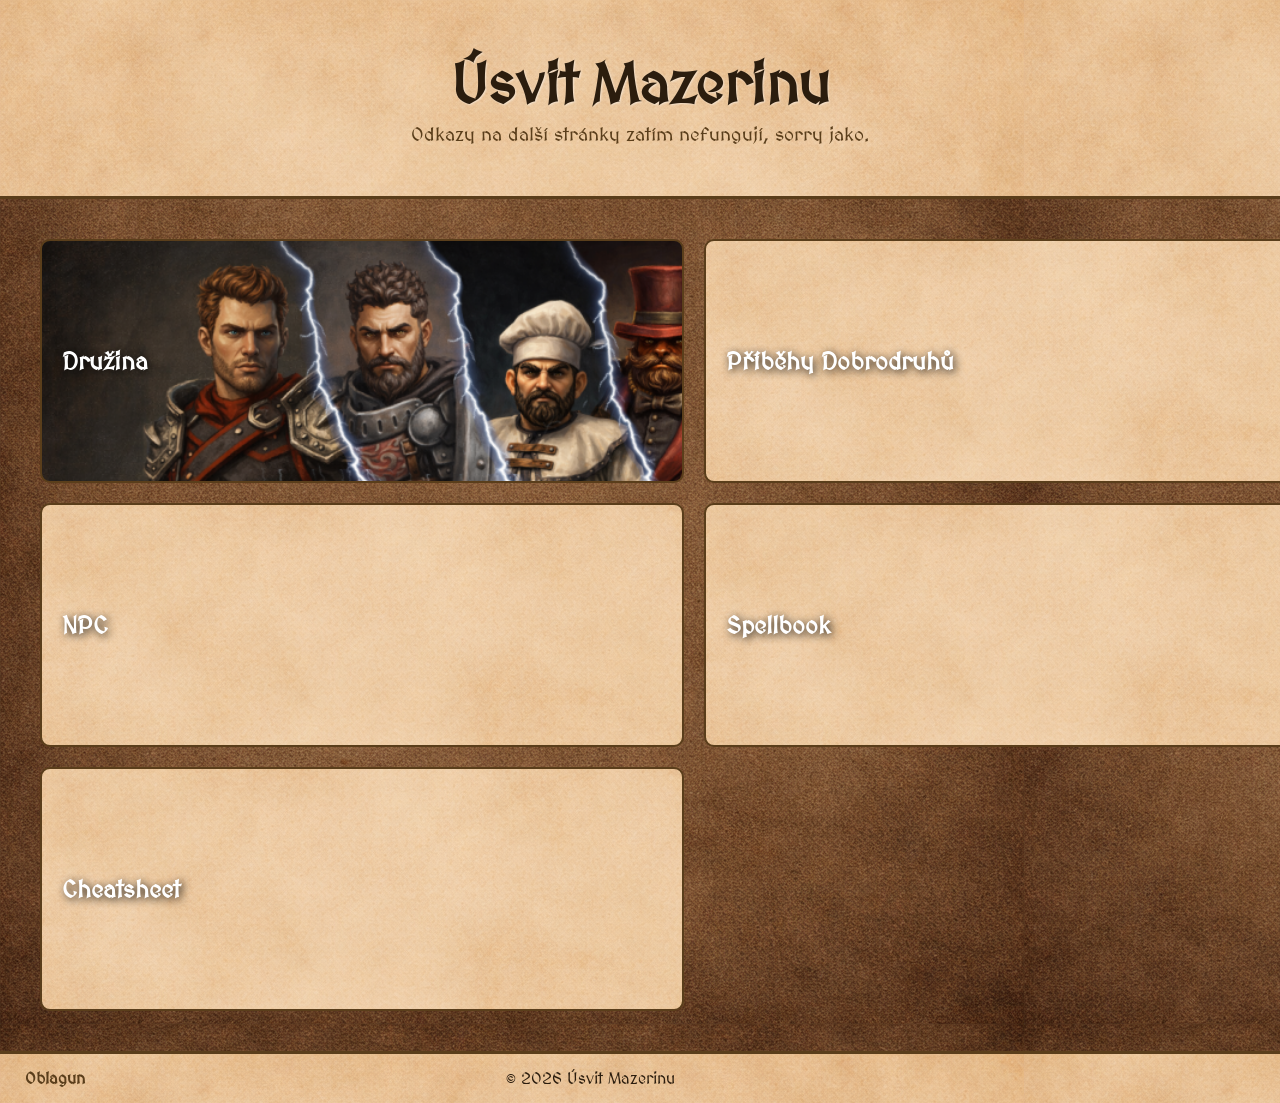
==== index.html @ 8d8f2ddb "Update main card link and heading in index.html" ====
<!DOCTYPE html>
<html lang="cs">
<head>
  <meta charset="UTF-8">
  <meta name="viewport" content="width=device-width, initial-scale=1.0">
  <title>Úsvit Mazerinu</title>

  <!-- CSS -->
  <link rel="stylesheet" href="style.css">

  <!-- Fantasy font -->
  <link href="https://fonts.googleapis.com/css2?family=MedievalSharp&display=swap" rel="stylesheet">
</head>

<body>

  <!-- 🔘 TOGGLE BUTTONY 
  <button id="menu-toggle">☰</button>
  <button id="images-toggle">🖼</button>

  <!-- 📚 LEVÉ MENU 
  <nav id="side-menu"></nav>

  <!-- 🖼 PRAVÝ SLIDER 
  <div id="character-slider">
    <!-- obrázky doplníš později 
  </div> -->
	
  <!-- HEADER -->
  <header>
    <h1>Úsvit Mazerinu</h1>
    	<p>Odkazy na další stránky zatím nefungují, sorry jako.</p>
  </header>

  <!-- 📜 HLAVNÍ OBSAH -->
  <main>

    <!-- GRID ROZCESTNÍK -->
    <section class="grid-container">

      <a href="#" class="card main-card" data-target="druzina" style="background-image: url('assets/druzina_card.png');">
        <h2>Družina</h2>
      </a>
        <div class="subcards" id="druzina">
          <a href="postavy/adolfo/adolfo.html" class="card subcard" style="background-image: url('postavy/adolfo/images/adolfo_subcard.png');">Adolfo Derion</a>
          <a href="postavy/alex/alex.html" class="card subcard" style="background-image: url('postavy/alex/images/alex_subcard.png');">Alexander Woods</a>
          <a href="postavy/gorik/gorik.html" class="card subcard" style="background-image: url('postavy/gorik/images/gorik_subcard.png');">Gorik Hammersy</a>
          <a href="postavy/richmond/richmond.html" class="card subcard" style="background-image: url('postavy/richmond/images/richmond_subcard.png');">Richmond Edmunze</a>
        </div>

      <a href="shrnuti.html" class="card main-card" data-target="mista" style="background-image: url('assets/basic_bcg.png'); background-repeat: repeat; background-size: auto;">
        <h2>Příběhy Dobrodruhů</h2>
      </a>
      <a href="#" class="card main-card" data-target="npc" style="background-image: url('assets/basic_bcg.png'); background-repeat: repeat; background-size: auto;">
        <h2>NPC</h2>
      </a>
        <div class="subcards" id="npc">
          <a href="NPC/giblin/giblin.html" class="card subcard" style="background-image: url('NPC/giblin/images/giblin_subcard.png');">Giblin Parfell</a>
          <a href="NPC/velka_berta/velka_berta.html" class="card subcard" style="background-image: url('NPC/velka_berta/images/berta_subcard.png');">Velká Berta</a>
         <!--<a href="#" class="card subcard" style="background-image: url('assets/basic_bcg.png'); background-repeat: repeat; background-size: auto;">Stefan Henrix</a>-->
        </div>

      <a href="#" class="card main-card" data-target="spellbook" style="background-image: url('assets/basic_bcg.png'); background-repeat: repeat; background-size: auto;">
        <h2>Spellbook</h2>
      </a>
        <div class="subcards" id="spellbook">
          <a href="https://dnd5e.wikidot.com/spells:bard" class="card subcard" style="background-image: url('assets/basic_bcg.png'); background-repeat: repeat; background-size: auto;" target="_blank" rel="noopener noreferrer">Bard</a>
          <a href="https://dnd5e.wikidot.com/spells:cleric" class="card subcard" style="background-image: url('assets/basic_bcg.png'); background-repeat: repeat; background-size: auto;" target="_blank" rel="noopener noreferrer">Cleric</a>
          <a href="https://dnd5e.wikidot.com/spells:druid" class="card subcard" style="background-image: url('assets/basic_bcg.png'); background-repeat: repeat; background-size: auto;" target="_blank" rel="noopener noreferrer">Druid</a>
          <a href="https://dnd5e.wikidot.com/spells:paladin" class="card subcard" style="background-image: url('assets/basic_bcg.png'); background-repeat: repeat; background-size: auto;" target="_blank" rel="noopener noreferrer">Paladin</a>
          <a href="https://dnd5e.wikidot.com/spells:ranger" class="card subcard" style="background-image: url('assets/basic_bcg.png'); background-repeat: repeat; background-size: auto;" target="_blank" rel="noopener noreferrer">Ranger</a>
          <a href="https://dnd5e.wikidot.com/spells:sorcerer" class="card subcard" style="background-image: url('assets/basic_bcg.png'); background-repeat: repeat; background-size: auto;" target="_blank" rel="noopener noreferrer">Sorcerer</a>
          <a href="https://dnd5e.wikidot.com/spells:warlock" class="card subcard" style="background-image: url('assets/basic_bcg.png'); background-repeat: repeat; background-size: auto;" target="_blank" rel="noopener noreferrer">Warlock</a>
          <a href="https://dnd5e.wikidot.com/spells:wizard" class="card subcard" style="background-image: url('assets/basic_bcg.png'); background-repeat: repeat; background-size: auto;" target="_blank" rel="noopener noreferrer">Wizard</a>
        </div>
      
      <a href="#" class="card main-card" style="background-image: url('assets/basic_bcg.png'); background-repeat: repeat; background-size: auto;">
        <h2>Cheatsheet</h2>
      </a>

    </section>

  </main>
  
  <!-- FOOTER -->
    <footer>
  <div class="footer-container">
    <a href="https://mindor-tv.github.io/oblagun/index.html" class="footer-link">Oblagun</a>
    <p>© 2026 Úsvit Mazerinu</p>
  </div>
</footer>
  
  <!-- LIGHTBOX (pro tvůj JS) -->
  <div id="lightbox">
  	<span class="close">&times;</span>
  	<img class="lightbox-img">
  	<div class="lightbox-caption"></div>
  </div>

  <!-- JS -->
  <script src="script.js"></script>

</body>
</html>
---- style.css ----
html, body {
  height: 100%;
}

body {
  margin: 0;
  font-family: 'MedievalSharp', cursive;
  background-image: url('assets/side_bcg.png');
  background-repeat: repeat;
  background-size: auto;
  color: #2b1d0e;
  display: flex;
  flex-direction: column;
}

main {
  flex: 1;
}

.content {
  max-width: 900px;
  margin: 40px auto;
  padding: 30px;

  background-image: url("assets/basic_bcg.png");
  background-repeat: repeat;
  background-size: auto;
  border: 2px solid #5a3e1b;
  border-radius: 12px;

  box-shadow: 0 0 20px rgba(0,0,0,0.3);
}

.content p {
  line-height: 1.6;
  margin-bottom: 16px;
}

/* --- AKTUALIZOVANÝ HEADER S OBRÁZKEM --- */
header {
  text-align: center;
  padding: 50px 20px;
  
  /* Nastavení opakování obrázku */
  background-image: url('assets/basic_bcg.png');
  background-repeat: repeat;       /* Obrázek se bude opakovat v obou směrech */
  background-size: auto;           /* Obrázek si zachová svou původní velikost */
  
  border-bottom: 3px solid #5a3e1b;
}

header h1 {
  margin: 0;
  font-size: 3.5rem; /* Mírně zvětšeno pro lepší efekt */
  color: #2b1d0e;
  text-shadow: 1px 1px 2px rgba(255, 255, 255, 0.5); /* Jemný stín pro čitelnost na textuře */
}

header p {
  margin: 5px 0 0;
  font-size: 1.2rem;
  color: #5a3e1b;
}

/* GRID */
.grid-container {
  display: grid;
  grid-template-columns: repeat(2, 1fr); /* max 2 karty vedle sebe */
  gap: 20px;
  padding: 40px;

}

/* KARTY */
.card {
  text-decoration: none;
  color: inherit;
  background: #f2e2b8;
  padding: 20px;
  border: 2px solid #5a3e1b;
  border-radius: 10px;
  transition: 0.2s;
}

.main-card {
  background-size: cover;       /* Obrázek vyplní celou kartu bez deformace */
  background-position: center;  /* Střed obrázku bude vždy vidět */
  background-repeat: no-repeat;
  min-height: 200px;
  min-width: 600px;
  /* Text musí být čitelný i přes obrázek */
  display: flex;
  flex-direction: column;
  justify-content: center;
  align-items: left;
  color: #ffffff;
  text-shadow: 2px 2px 8px rgba(0,0,0,0.9);
}

.subcards {
  position: absolute;
  display: none; /* JS přepíná na flex */
  flex-direction: column;
  gap: 1px;
  z-index: 999;
  width: 100%;
  max-width: 400px;

 }

.subcard {
  /* Musíme zrušit nebo upravit výšku tak, aby odpovídala obrázku */
  height: 50px; 
  width: 400px;
  min-height: 50px; 
  min-width: 400px;

  /* KLÍČOVÁ ZMĚNA: Vypneme padding, aby nezvětšoval kartu */
  padding: 0; 
  
  color: #ffffff;
  text-shadow: 2px 2px 4px rgba(0,0,0,0.8);
  font-weight: bold;

  /* Nastavení pozadí */
  background-size: 100% 100%; /* Vynutí, aby obrázek seděl přesně na pixely */
  background-position: center;
  background-repeat: no-repeat;
  
  /* Aby text uvnitř nebyl nalepený na kraji bez paddingu */
  display: flex;
  align-items: center;
  justify-content: center; /* Vycentruje text na střed obrázku */
  
  /* Ostatní zůstává */
  border: 2px solid #5a3e1b;
  border-radius: 10px;
  box-sizing: border-box; /* Zajistí, že border se počítá DO těch 400x50px */
}

/* Úprava hover efektu, aby obrázek nezmizel */
.subcard:hover {
  box-shadow: inset 0 0 100px rgba(0,0,0,0.5); 
}

.card:not(.subcard):hover {
  box-shadow: inset 0 0 100px rgba(0,0,0,0.5);
}

/* Vynucení viditelného scrollbaru pro prohlížeče Chrome/Edge/Safari */
.subcards::-webkit-scrollbar {
  width: 8px;
}
.subcards::-webkit-scrollbar-thumb {
  background: #5a3e1b; 
  border-radius: 10px;
}
.subcards::-webkit-scrollbar-track {
  background: #f2e2b8;
}

/* aby byly nad vším */
body {
  position: relative;
}

/* poslední karta uprostřed, pokud je na řádku sama */
.grid-container .card:last-child:nth-child(odd) {
  grid-column: 1 / -1;    /* samostatný řádek */
  justify-self: center;    /* vystředění */
  width: auto;             /* zachování šířky jako ostatní */
  max-width: 100%;         /* nepřesahuje dostupnou šířku gridu */
}

/* --- AKTUALIZOVANÝ FOOTER --- */
footer {
  /* Nastavení opakování obrázku */
  background-image: url('assets/basic_bcg.png');
  background-repeat: repeat;       /* Obrázek se bude opakovat */
  background-size: auto;           /* Obrázek si zachová původní rozměry */
  
  border-top: 3px solid #5a3e1b;
  padding: 15px 25px;
  margin-top: auto;
  position: relative;
  z-index: 1;
}

.footer-container {
  display: flex;
  align-items: center;
  justify-content: center; /* Centruje hlavní obsah (P) */
  width: 100%;
}

.footer-link {
  position: absolute; /* Přitlačí odkaz do rohu nezávisle na centru textu */
  left: 25px;
  text-decoration: none;
  color: #5a3e1b;
  font-weight: bold;
}

.footer-link:hover {
  text-decoration: underline;
}

.footer-link:visited {
  text-decoration: none;
  color: #5a3e1b;
}

footer p {
  margin: 0;
  flex-grow: 1;
  text-align: center;
  justifi-self: center;
  padding-right: 100px; /* Kompenzace pro optické vycentrování vzhledem k odkazu */
}

/* MENU */
#menu-toggle,
#images-toggle {
  position: fixed;
  z-index: 2100;

  background: #1a1a1a;
  color: white;
  border: 2px solid #5a3e1b;

  padding: 8px 12px;
  border-radius: 6px;
  cursor: pointer;

  top: 10px;
  height: 40px;
  
  transition: 0.2s;
}

#menu-toggle:hover,
#images-toggle:hover {
  background: #5a3e1b;
}

#menu-toggle {
  left: 10px;
  z-index: 3000;
}

#images-toggle {
  right: 10px;
  z-index: 3000;
}

/* SIDE MENU */
#side-menu {
  position: fixed;
  left: 0;
  top: 0;
  width: 260px;
  height: 100%;

  background: #1a1a1a;
  color: white;

  transform: translateX(-100%);
  transition: transform 0.3s ease;

  box-sizing: border-box;

  display: flex;
  flex-direction: column;

  padding: 60px 15px 15px;
  overflow-y: auto;

  z-index: 2500; /* 🔥 KLÍČOVÉ */
}

#side-menu.visible {
  transform: translateX(0);
}

.menu-section {
  margin-bottom: 10px;
}

.menu-category {
  font-weight: bold;
  padding: 8px;
  cursor: pointer;
  border-radius: 6px;
  transition: 0.2s;
}

.menu-category:hover {
  background: rgba(255,255,255,0.1);
}

.menu-category.direct-link {
  display: block;
  text-decoration: none;
  color: white;
}

.submenu {
  display: none;
  flex-direction: column;
  margin-left: 10px;
}

.submenu.visible {
  display: flex;
}

.submenu a {
  color: #ccc;
  text-decoration: none;
  padding: 6px;
  border-radius: 4px;
  transition: 0.2s;
}

.submenu a:hover {
  background: rgba(255,255,255,0.1);
  color: white;
}

/* SLIDER */
#character-slider {
  position: fixed;
  right: 0;
  top: 0;
  width: 260px;
  height: 100%;

  background: #1a1a1a;
  color: white;

  transform: translateX(100%); /* 🔥 schovaný doprava */
  transition: transform 0.3s ease;

  box-sizing: border-box;

  display: flex;
  flex-direction: column;

  padding: 60px 15px 15px; /* 🔥 místo pro tlačítko */
  overflow-y: auto;

  z-index: 2500;
}

#character-slider.visible {
  transform: translateX(0);
}

#character-slider img {
  width: 100%;
  border-radius: 8px;
  margin-bottom: 10px;
  cursor: pointer;
  transition: 0.2s;
}

#character-slider img:hover {
  box-shadow: inset 0 0 100px rgba(0,0,0,0.5);
}

/* LIGHTBOX */
#lightbox {
  display: none;
  position: fixed;
  top: 0;
  left: 0;
  width: 100%;
  height: 100%;

  background-color: rgba(0,0,0,0.9);

  justify-content: center;
  align-items: center;
  flex-direction: column;

  z-index: 4000;
}

/* obrázek */
.lightbox-img {
  max-width: 80%;
  max-height: 80%;
  border-radius: 10px;
}

/* caption přes obrázek */
.lightbox-caption {
  position: absolute;
  bottom: 60px;

  color: white;
  background: rgba(0,0,0,0.75);

  padding: 10px 20px;
  border-radius: 10px;

  font-size: 1.1rem;
  text-align: center;

  max-width: 70%;

  backdrop-filter: blur(5px);
  animation: fadeIn 0.3s ease;
}

@keyframes fadeIn {
  from { opacity: 0; transform: translateY(10px); }
  to { opacity: 1; transform: translateY(0); }
}

/* zavírací tlačítko */
.close {
  position: absolute;
  top: 20px;
  right: 30px;
  font-size: 40px;
  color: white;
  cursor: pointer;
}

/* RESPONZIVITA */
@media (max-width: 600px) {
  .grid-container {
    grid-template-columns: 1fr; /* 1 sloupec na mobilu */
  }

  .grid-container .card:last-child:nth-child(odd) {
    grid-column: 1; /* na mobilu zůstane 1 sloupec, poslední karta uprostřed */
    justify-self: center;
  }
}
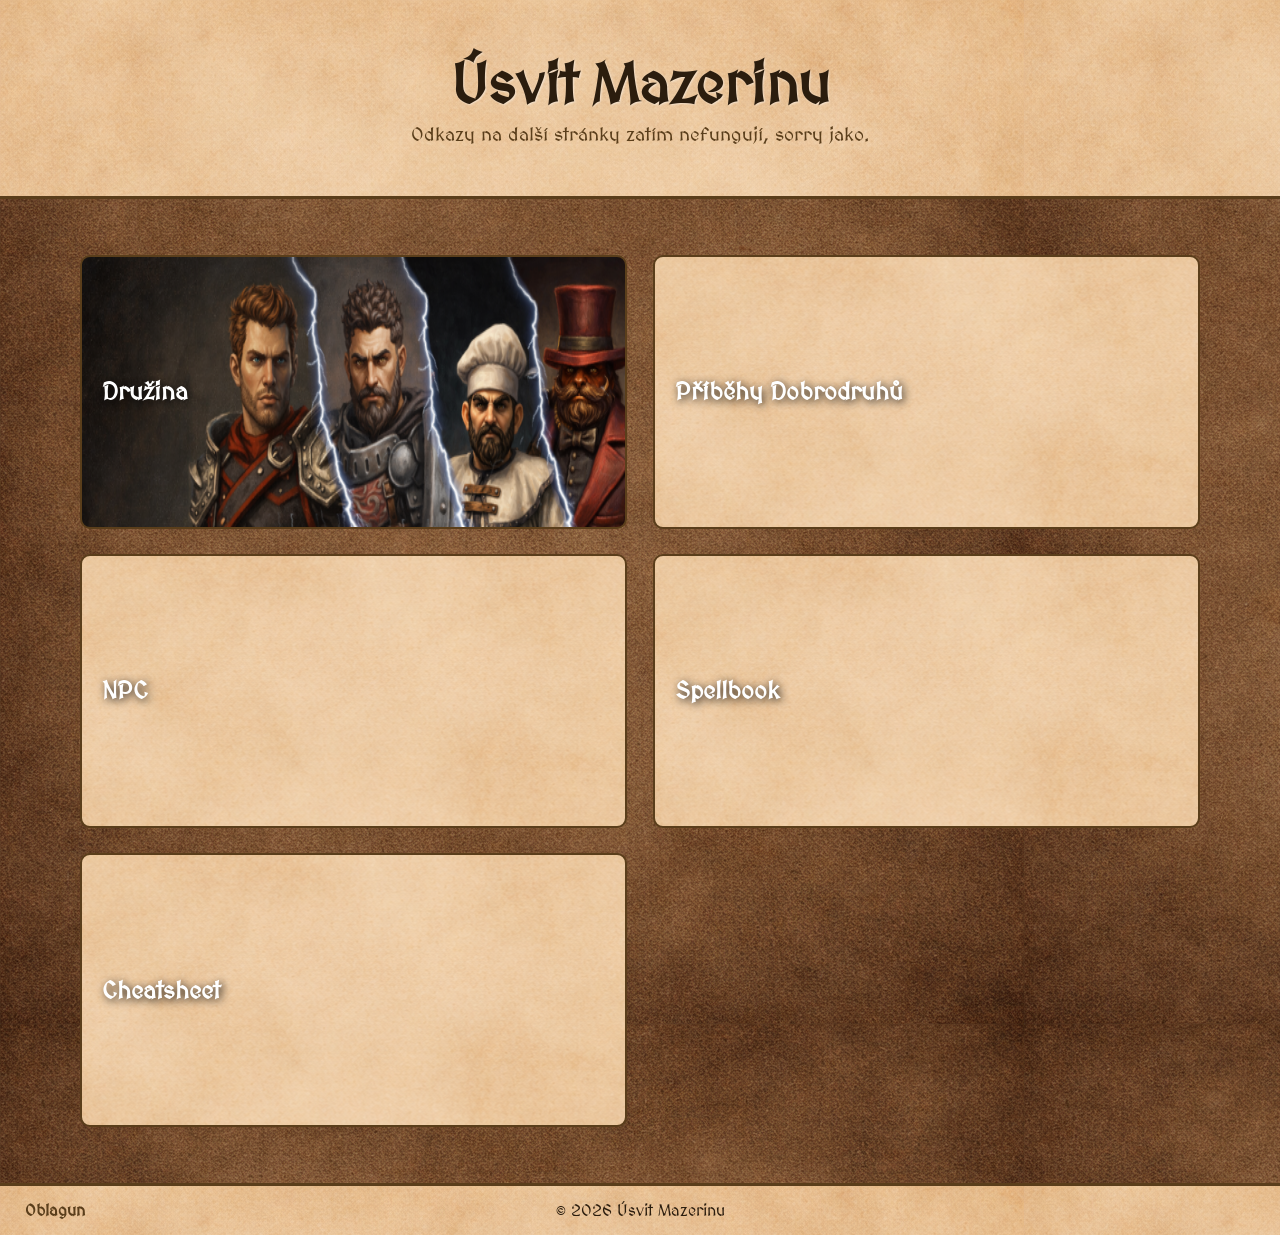
==== commit 0febb723: "Add files via upload" ====
--- a/index.html
+++ b/index.html
@@ -7,6 +7,15 @@
 
   <!-- CSS -->
   <link rel="stylesheet" href="style.css">
+  <link rel="preload" as="image" href="assets/side_bcg.png">
+  <link rel="preload" as="image" href="assets/basic_bcg.png">
+  <link rel="preload" as="image" href="assets/druzina_card.png">
+  <link rel="preload" as="image" href="postavy/alex/images/alex_subcard.png">
+  <link rel="preload" as="image" href="postavy/adolfo/images/adolfo_subcard.png">
+  <link rel="preload" as="image" href="postavy/gorik/images/gorik_subcard.png">
+  <link rel="preload" as="image" href="postavy/richmond/images/richmond_subcard.png">
+  <link rel="preload" as="image" href="NPC/giblin/images/giblin_subcard.png">
+  <link rel="preload" as="image" href="NPC/velka_berta/images/berta_subcard.png">
 
   <!-- Fantasy font -->
   <link href="https://fonts.googleapis.com/css2?family=MedievalSharp&display=swap" rel="stylesheet">
@@ -42,15 +51,16 @@
         <h2>Družina</h2>
       </a>
         <div class="subcards" id="druzina">
-          <a href="postavy/adolfo/adolfo.html" class="card subcard" style="background-image: url('postavy/adolfo/images/adolfo_subcard.png');">Adolfo Derion</a>
           <a href="postavy/alex/alex.html" class="card subcard" style="background-image: url('postavy/alex/images/alex_subcard.png');">Alexander Woods</a>
+		  <a href="postavy/adolfo/adolfo.html" class="card subcard" style="background-image: url('postavy/adolfo/images/adolfo_subcard.png');">Bennito Derion</a>
           <a href="postavy/gorik/gorik.html" class="card subcard" style="background-image: url('postavy/gorik/images/gorik_subcard.png');">Gorik Hammersy</a>
           <a href="postavy/richmond/richmond.html" class="card subcard" style="background-image: url('postavy/richmond/images/richmond_subcard.png');">Richmond Edmunze</a>
         </div>
 
-      <a href="shrnuti.html" class="card main-card" data-target="mista" style="background-image: url('assets/basic_bcg.png'); background-repeat: repeat; background-size: auto;">
+	  <a href="shrnuti.html" class="card main-card" data-target="mista" style="background-image: url('assets/basic_bcg.png'); background-repeat: repeat; background-size: auto;">
         <h2>Příběhy Dobrodruhů</h2>
       </a>
+	
       <a href="#" class="card main-card" data-target="npc" style="background-image: url('assets/basic_bcg.png'); background-repeat: repeat; background-size: auto;">
         <h2>NPC</h2>
       </a>
@@ -60,21 +70,11 @@
          <!--<a href="#" class="card subcard" style="background-image: url('assets/basic_bcg.png'); background-repeat: repeat; background-size: auto;">Stefan Henrix</a>-->
         </div>
 
-      <a href="#" class="card main-card" data-target="spellbook" style="background-image: url('assets/basic_bcg.png'); background-repeat: repeat; background-size: auto;">
+      <a href="#" class="card main-card" data-popup="spellbook" style="background-image: url('assets/basic_bcg.png'); background-repeat: repeat; background-size: auto;">
         <h2>Spellbook</h2>
       </a>
-        <div class="subcards" id="spellbook">
-          <a href="https://dnd5e.wikidot.com/spells:bard" class="card subcard" style="background-image: url('assets/basic_bcg.png'); background-repeat: repeat; background-size: auto;" target="_blank" rel="noopener noreferrer">Bard</a>
-          <a href="https://dnd5e.wikidot.com/spells:cleric" class="card subcard" style="background-image: url('assets/basic_bcg.png'); background-repeat: repeat; background-size: auto;" target="_blank" rel="noopener noreferrer">Cleric</a>
-          <a href="https://dnd5e.wikidot.com/spells:druid" class="card subcard" style="background-image: url('assets/basic_bcg.png'); background-repeat: repeat; background-size: auto;" target="_blank" rel="noopener noreferrer">Druid</a>
-          <a href="https://dnd5e.wikidot.com/spells:paladin" class="card subcard" style="background-image: url('assets/basic_bcg.png'); background-repeat: repeat; background-size: auto;" target="_blank" rel="noopener noreferrer">Paladin</a>
-          <a href="https://dnd5e.wikidot.com/spells:ranger" class="card subcard" style="background-image: url('assets/basic_bcg.png'); background-repeat: repeat; background-size: auto;" target="_blank" rel="noopener noreferrer">Ranger</a>
-          <a href="https://dnd5e.wikidot.com/spells:sorcerer" class="card subcard" style="background-image: url('assets/basic_bcg.png'); background-repeat: repeat; background-size: auto;" target="_blank" rel="noopener noreferrer">Sorcerer</a>
-          <a href="https://dnd5e.wikidot.com/spells:warlock" class="card subcard" style="background-image: url('assets/basic_bcg.png'); background-repeat: repeat; background-size: auto;" target="_blank" rel="noopener noreferrer">Warlock</a>
-          <a href="https://dnd5e.wikidot.com/spells:wizard" class="card subcard" style="background-image: url('assets/basic_bcg.png'); background-repeat: repeat; background-size: auto;" target="_blank" rel="noopener noreferrer">Wizard</a>
-        </div>
       
-      <a href="#" class="card main-card" style="background-image: url('assets/basic_bcg.png'); background-repeat: repeat; background-size: auto;">
+      <a href="cheatsheet.html" class="card main-card" style="background-image: url('assets/basic_bcg.png'); background-repeat: repeat; background-size: auto;">
         <h2>Cheatsheet</h2>
       </a>
 
@@ -97,6 +97,22 @@
   	<div class="lightbox-caption"></div>
   </div>
 
+  <div id="spellbook-popup" class="spellbook-popup">
+    <div class="spellbook-panel">
+      <button class="spellbook-close" type="button" aria-label="Zavřít">&times;</button>
+      <div class="spellbook-grid">
+        <a href="https://dnd5e.wikidot.com/spells:bard" class="card spellbook-card" style="background-image: url('assets/basic_bcg.png'); background-repeat: repeat; background-size: auto;" target="_blank" rel="noopener noreferrer">Bard</a>
+        <a href="https://dnd5e.wikidot.com/spells:cleric" class="card spellbook-card" style="background-image: url('assets/basic_bcg.png'); background-repeat: repeat; background-size: auto;" target="_blank" rel="noopener noreferrer">Cleric</a>
+        <a href="https://dnd5e.wikidot.com/spells:druid" class="card spellbook-card" style="background-image: url('assets/basic_bcg.png'); background-repeat: repeat; background-size: auto;" target="_blank" rel="noopener noreferrer">Druid</a>
+        <a href="https://dnd5e.wikidot.com/spells:paladin" class="card spellbook-card" style="background-image: url('assets/basic_bcg.png'); background-repeat: repeat; background-size: auto;" target="_blank" rel="noopener noreferrer">Paladin</a>
+        <a href="https://dnd5e.wikidot.com/spells:ranger" class="card spellbook-card" style="background-image: url('assets/basic_bcg.png'); background-repeat: repeat; background-size: auto;" target="_blank" rel="noopener noreferrer">Ranger</a>
+        <a href="https://dnd5e.wikidot.com/spells:sorcerer" class="card spellbook-card" style="background-image: url('assets/basic_bcg.png'); background-repeat: repeat; background-size: auto;" target="_blank" rel="noopener noreferrer">Sorcerer</a>
+        <a href="https://dnd5e.wikidot.com/spells:warlock" class="card spellbook-card" style="background-image: url('assets/basic_bcg.png'); background-repeat: repeat; background-size: auto;" target="_blank" rel="noopener noreferrer">Warlock</a>
+        <a href="https://dnd5e.wikidot.com/spells:wizard" class="card spellbook-card" style="background-image: url('assets/basic_bcg.png'); background-repeat: repeat; background-size: auto;" target="_blank" rel="noopener noreferrer">Wizard</a>
+      </div>
+    </div>
+  </div>
+
   <!-- JS -->
   <script src="script.js"></script>
 
--- a/style.css
+++ b/style.css
@@ -1,5 +1,11 @@
 html, body {
   height: 100%;
+}
+
+*,
+*::before,
+*::after {
+  box-sizing: border-box;
 }
 
 body {
@@ -15,10 +21,11 @@
 
 main {
   flex: 1;
+  width: 100%;
 }
 
 .content {
-  max-width: 900px;
+  width: min(900px, calc(100% - 32px));
   margin: 40px auto;
   padding: 30px;
 
@@ -39,7 +46,7 @@
 /* --- AKTUALIZOVANÝ HEADER S OBRÁZKEM --- */
 header {
   text-align: center;
-  padding: 50px 20px;
+  padding: clamp(32px, 7vw, 50px) 20px;
   
   /* Nastavení opakování obrázku */
   background-image: url('assets/basic_bcg.png');
@@ -51,23 +58,26 @@
 
 header h1 {
   margin: 0;
-  font-size: 3.5rem; /* Mírně zvětšeno pro lepší efekt */
+  font-size: clamp(2.2rem, 8vw, 3.5rem);
   color: #2b1d0e;
-  text-shadow: 1px 1px 2px rgba(255, 255, 255, 0.5); /* Jemný stín pro čitelnost na textuře */
+  text-shadow: 1px 1px 2px rgba(255, 255, 255, 0.5);
+  overflow-wrap: anywhere;
 }
 
 header p {
   margin: 5px 0 0;
-  font-size: 1.2rem;
+  font-size: clamp(1rem, 4vw, 1.2rem);
   color: #5a3e1b;
 }
 
 /* GRID */
 .grid-container {
   display: grid;
-  grid-template-columns: repeat(2, 1fr); /* max 2 karty vedle sebe */
-  gap: 20px;
-  padding: 40px;
+  grid-template-columns: repeat(2, minmax(0, 1fr));
+  gap: clamp(18px, 2vw, 30px);
+  width: min(1120px, calc(100% - 48px));
+  margin: 0 auto;
+  padding: clamp(28px, 5vw, 56px) 0;
 
 }
 
@@ -80,21 +90,29 @@
   border: 2px solid #5a3e1b;
   border-radius: 10px;
   transition: 0.2s;
+  max-width: 100%;
 }
 
 .main-card {
-  background-size: cover;       /* Obrázek vyplní celou kartu bez deformace */
+  background-size: 100% 100%;   /* Obrázek vyplní celou kartu bez oříznutí */
   background-position: center;  /* Střed obrázku bude vždy vidět */
   background-repeat: no-repeat;
-  min-height: 200px;
-  min-width: 600px;
+  aspect-ratio: 16 / 8;
+  min-height: 0;
+  width: 100%;
   /* Text musí být čitelný i přes obrázek */
   display: flex;
   flex-direction: column;
   justify-content: center;
-  align-items: left;
+  align-items: flex-start;
   color: #ffffff;
   text-shadow: 2px 2px 8px rgba(0,0,0,0.9);
+}
+
+.main-card h2 {
+  margin: 0;
+  max-width: 100%;
+  overflow-wrap: anywhere;
 }
 
 .subcards {
@@ -103,17 +121,17 @@
   flex-direction: column;
   gap: 1px;
   z-index: 999;
-  width: 100%;
-  max-width: 400px;
+  width: min(400px, calc(100vw - 32px));
+  max-width: calc(100vw - 32px);
 
  }
 
 .subcard {
   /* Musíme zrušit nebo upravit výšku tak, aby odpovídala obrázku */
   height: 50px; 
-  width: 400px;
+  width: 100%;
   min-height: 50px; 
-  min-width: 400px;
+  min-width: 0;
 
   /* KLÍČOVÁ ZMĚNA: Vypneme padding, aby nezvětšoval kartu */
   padding: 0; 
@@ -166,9 +184,9 @@
 
 /* poslední karta uprostřed, pokud je na řádku sama */
 .grid-container .card:last-child:nth-child(odd) {
-  grid-column: 1 / -1;    /* samostatný řádek */
-  justify-self: center;    /* vystředění */
-  width: auto;             /* zachování šířky jako ostatní */
+  grid-column: auto;
+  justify-self: stretch;
+  width: 100%;
   max-width: 100%;         /* nepřesahuje dostupnou šířku gridu */
 }
 
@@ -180,7 +198,7 @@
   background-size: auto;           /* Obrázek si zachová původní rozměry */
   
   border-top: 3px solid #5a3e1b;
-  padding: 15px 25px;
+  padding: 15px clamp(16px, 4vw, 25px);
   margin-top: auto;
   position: relative;
   z-index: 1;
@@ -190,7 +208,8 @@
   display: flex;
   align-items: center;
   justify-content: center; /* Centruje hlavní obsah (P) */
-  width: 100%;
+  width: 100%;
+  gap: 12px;
 }
 
 .footer-link {
@@ -215,7 +234,7 @@
   flex-grow: 1;
   text-align: center;
   justifi-self: center;
-  padding-right: 100px; /* Kompenzace pro optické vycentrování vzhledem k odkazu */
+  padding-right: 0;
 }
 
 /* MENU */
@@ -388,7 +407,7 @@
 
 /* obrázek */
 .lightbox-img {
-  max-width: 80%;
+  max-width: min(90vw, 80%);
   max-height: 80%;
   border-radius: 10px;
 }
@@ -407,7 +426,7 @@
   font-size: 1.1rem;
   text-align: center;
 
-  max-width: 70%;
+  max-width: min(90vw, 70%);
 
   backdrop-filter: blur(5px);
   animation: fadeIn 0.3s ease;
@@ -428,14 +447,206 @@
   cursor: pointer;
 }
 
+/* SPELLBOOK POPUP */
+.spellbook-popup {
+  display: none;
+  position: fixed;
+  inset: 0;
+  z-index: 3900;
+  align-items: center;
+  justify-content: center;
+  padding: 24px;
+  background: rgba(0,0,0,0.86);
+}
+
+.spellbook-popup.visible {
+  display: flex;
+}
+
+.spellbook-panel {
+  position: relative;
+  width: min(760px, 100%);
+  max-height: min(720px, calc(100vh - 48px));
+  overflow-y: auto;
+  padding: 52px 24px 24px;
+  background-image: url('assets/basic_bcg.png');
+  background-repeat: repeat;
+  background-size: auto;
+  border: 2px solid #5a3e1b;
+  border-radius: 12px;
+  box-shadow: 0 0 30px rgba(0,0,0,0.5);
+}
+
+.spellbook-close {
+  position: absolute;
+  top: 8px;
+  right: 14px;
+  border: 0;
+  background: transparent;
+  color: #2b1d0e;
+  font: inherit;
+  font-size: 2rem;
+  line-height: 1;
+  cursor: pointer;
+}
+
+.spellbook-grid {
+  display: grid;
+  grid-template-columns: repeat(auto-fit, minmax(min(100%, 180px), 1fr));
+  gap: 14px;
+}
+
+.spellbook-card {
+  min-height: 96px;
+  display: flex;
+  align-items: center;
+  justify-content: center;
+  color: #2b1d0e;
+  font-size: 1.4rem;
+  font-weight: bold;
+  text-align: center;
+}
+
+/* CHEATSHEET */
+.cheatsheet-content {
+  width: min(1180px, calc(100% - 32px));
+}
+
+.cheatsheet-grid,
+.turn-grid {
+  display: grid;
+  grid-template-columns: repeat(2, minmax(0, 1fr));
+  gap: 18px;
+}
+
+.rule-card,
+.turn-card {
+  background: rgba(242, 226, 184, 0.72);
+  border: 2px solid #5a3e1b;
+  border-radius: 8px;
+  padding: 18px;
+  box-shadow: 0 3px 8px rgba(0,0,0,0.18);
+}
+
+.rule-card h2,
+.turn-card h3,
+.combat-flow h2 {
+  margin: 0 0 12px;
+  color: #2b1d0e;
+}
+
+.rule-card ul {
+  margin: 0;
+  padding-left: 20px;
+}
+
+.rule-card li {
+  margin-bottom: 8px;
+  line-height: 1.45;
+}
+
+.formula {
+  margin: 0 0 14px;
+  padding: 10px 12px;
+  background: rgba(90, 62, 27, 0.16);
+  border: 1px solid rgba(90, 62, 27, 0.45);
+  border-radius: 6px;
+  font-weight: bold;
+}
+
+.combat-flow {
+  margin-top: 28px;
+  padding-top: 24px;
+  border-top: 2px solid rgba(90, 62, 27, 0.45);
+}
+
+.combat-flow > p,
+.turn-card p {
+  line-height: 1.55;
+}
+
 /* RESPONZIVITA */
+@media (max-width: 800px) {
+  .grid-container {
+    grid-template-columns: 1fr;
+    width: min(560px, calc(100% - 36px));
+  }
+}
+
 @media (max-width: 600px) {
+  .content {
+    width: calc(100% - 24px);
+    margin: 20px auto;
+    padding: 18px;
+    border-radius: 8px;
+  }
+
   .grid-container {
-    grid-template-columns: 1fr; /* 1 sloupec na mobilu */
+    grid-template-columns: 1fr;
+    width: calc(100% - 24px);
+    gap: 14px;
+    padding: 20px 0;
   }
 
   .grid-container .card:last-child:nth-child(odd) {
-    grid-column: 1; /* na mobilu zůstane 1 sloupec, poslední karta uprostřed */
-    justify-self: center;
-  }
-}
+    grid-column: 1;
+    justify-self: stretch;
+  }
+
+  .main-card {
+    aspect-ratio: 16 / 8;
+    padding: 16px;
+  }
+
+  .subcards {
+    position: static;
+    width: 100%;
+    max-width: 100%;
+    grid-column: 1;
+  }
+
+  .footer-container {
+    flex-direction: column;
+  }
+
+  .footer-link {
+    position: static;
+  }
+
+  .lightbox-img {
+    max-width: 92vw;
+  }
+
+  .lightbox-caption {
+    bottom: 24px;
+    max-width: 92vw;
+    font-size: 1rem;
+  }
+
+  .spellbook-popup {
+    padding: 14px;
+  }
+
+  .spellbook-panel {
+    max-height: calc(100vh - 28px);
+    padding: 48px 14px 14px;
+  }
+
+  .spellbook-grid {
+    grid-template-columns: 1fr;
+  }
+
+  .spellbook-card {
+    min-height: 72px;
+  }
+
+  .cheatsheet-grid,
+  .turn-grid {
+    grid-template-columns: 1fr;
+  }
+
+  .rule-card,
+  .turn-card {
+    padding: 14px;
+  }
+}
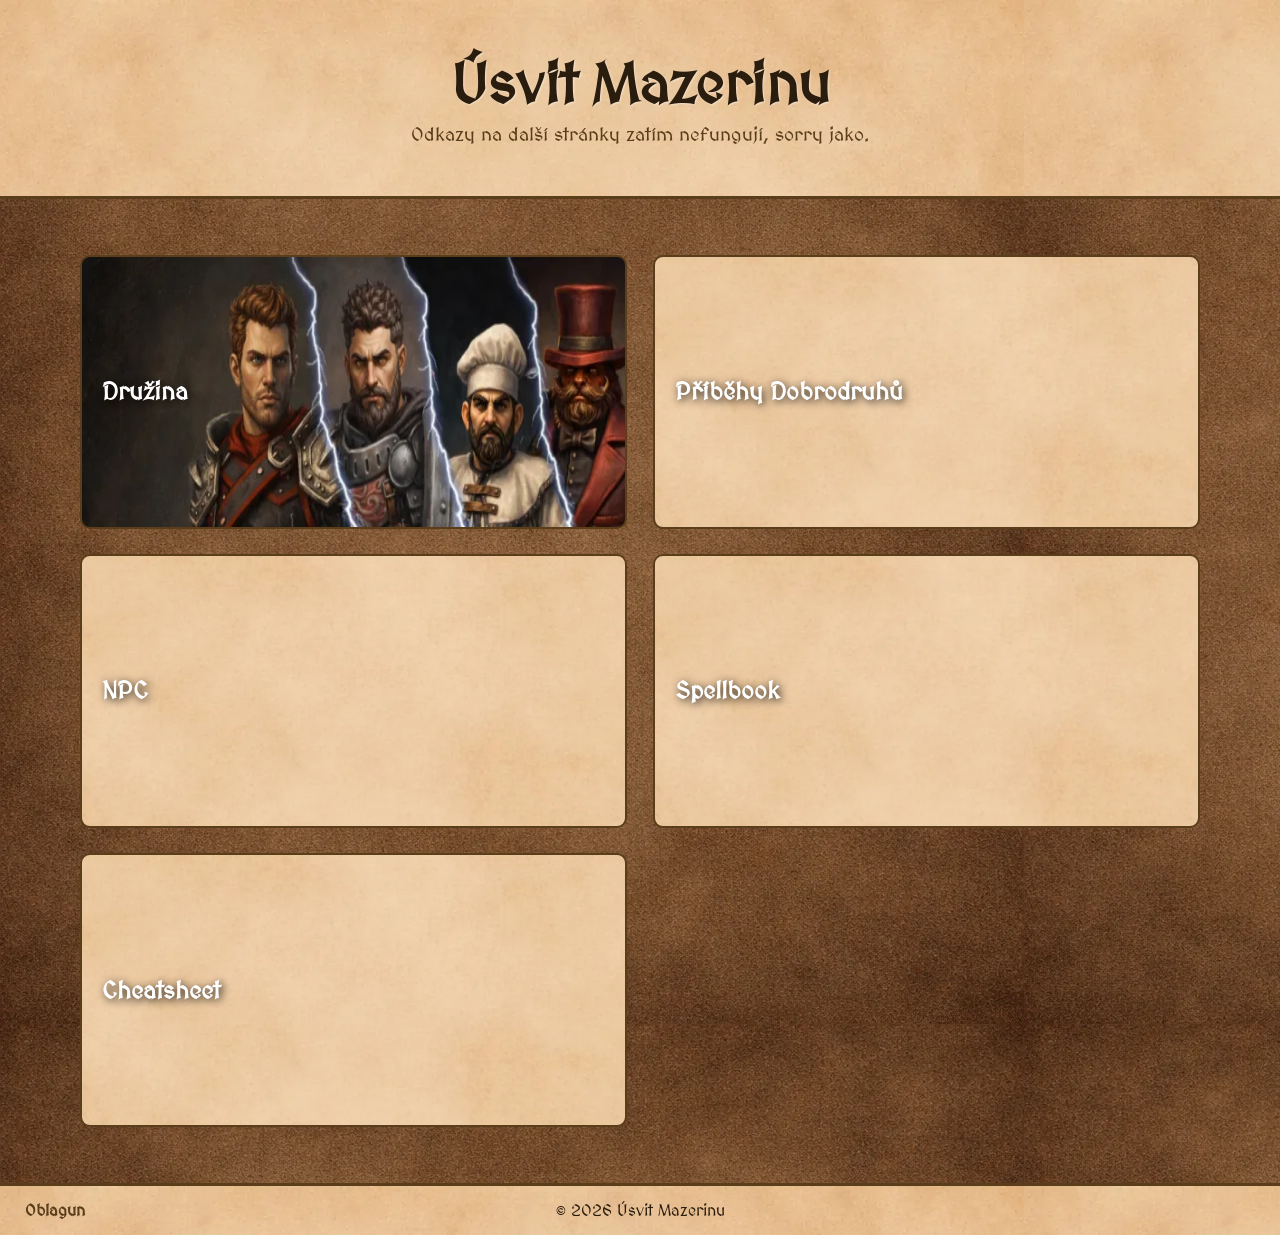
==== commit 0126d7d7: "Convert images to WebP" ====
--- a/index.html
+++ b/index.html
@@ -6,16 +6,16 @@
   <title>Úsvit Mazerinu</title>
 
   <!-- CSS -->
-  <link rel="stylesheet" href="style.css">
-  <link rel="preload" as="image" href="assets/side_bcg.png">
-  <link rel="preload" as="image" href="assets/basic_bcg.png">
-  <link rel="preload" as="image" href="assets/druzina_card.png">
-  <link rel="preload" as="image" href="postavy/alex/images/alex_subcard.png">
-  <link rel="preload" as="image" href="postavy/adolfo/images/adolfo_subcard.png">
-  <link rel="preload" as="image" href="postavy/gorik/images/gorik_subcard.png">
-  <link rel="preload" as="image" href="postavy/richmond/images/richmond_subcard.png">
-  <link rel="preload" as="image" href="NPC/giblin/images/giblin_subcard.png">
-  <link rel="preload" as="image" href="NPC/velka_berta/images/berta_subcard.png">
+  <link rel="stylesheet" href="style.css?v=20260528223851">
+  <link rel="preload" as="image" href="assets/side_bcg.webp">
+  <link rel="preload" as="image" href="assets/basic_bcg.webp">
+  <link rel="preload" as="image" href="assets/druzina_card.webp">
+  <link rel="preload" as="image" href="postavy/alex/images/alex_subcard.webp">
+  <link rel="preload" as="image" href="postavy/adolfo/images/adolfo_subcard.webp">
+  <link rel="preload" as="image" href="postavy/gorik/images/gorik_subcard.webp">
+  <link rel="preload" as="image" href="postavy/richmond/images/richmond_subcard.webp">
+  <link rel="preload" as="image" href="NPC/giblin/images/giblin_subcard.webp">
+  <link rel="preload" as="image" href="NPC/velka_berta/images/berta_subcard.webp">
 
   <!-- Fantasy font -->
   <link href="https://fonts.googleapis.com/css2?family=MedievalSharp&display=swap" rel="stylesheet">
@@ -47,34 +47,34 @@
     <!-- GRID ROZCESTNÍK -->
     <section class="grid-container">
 
-      <a href="#" class="card main-card" data-target="druzina" style="background-image: url('assets/druzina_card.png');">
+      <a href="#" class="card main-card" data-target="druzina" style="background-image: url('assets/druzina_card.webp');">
         <h2>Družina</h2>
       </a>
         <div class="subcards" id="druzina">
-          <a href="postavy/alex/alex.html" class="card subcard" style="background-image: url('postavy/alex/images/alex_subcard.png');">Alexander Woods</a>
-		  <a href="postavy/adolfo/adolfo.html" class="card subcard" style="background-image: url('postavy/adolfo/images/adolfo_subcard.png');">Bennito Derion</a>
-          <a href="postavy/gorik/gorik.html" class="card subcard" style="background-image: url('postavy/gorik/images/gorik_subcard.png');">Gorik Hammersy</a>
-          <a href="postavy/richmond/richmond.html" class="card subcard" style="background-image: url('postavy/richmond/images/richmond_subcard.png');">Richmond Edmunze</a>
+          <a href="postavy/alex/alex.html" class="card subcard" style="background-image: url('postavy/alex/images/alex_subcard.webp');">Alexander Woods</a>
+		  <a href="postavy/adolfo/adolfo.html" class="card subcard" style="background-image: url('postavy/adolfo/images/adolfo_subcard.webp');">Bennito Derion</a>
+          <a href="postavy/gorik/gorik.html" class="card subcard" style="background-image: url('postavy/gorik/images/gorik_subcard.webp');">Gorik Hammersy</a>
+          <a href="postavy/richmond/richmond.html" class="card subcard" style="background-image: url('postavy/richmond/images/richmond_subcard.webp');">Richmond Edmunze</a>
         </div>
 
-	  <a href="shrnuti.html" class="card main-card" data-target="mista" style="background-image: url('assets/basic_bcg.png'); background-repeat: repeat; background-size: auto;">
+	  <a href="shrnuti.html" class="card main-card" data-target="mista" style="background-image: url('assets/basic_bcg.webp'); background-repeat: repeat; background-size: auto;">
         <h2>Příběhy Dobrodruhů</h2>
       </a>
 	
-      <a href="#" class="card main-card" data-target="npc" style="background-image: url('assets/basic_bcg.png'); background-repeat: repeat; background-size: auto;">
+      <a href="#" class="card main-card" data-target="npc" style="background-image: url('assets/basic_bcg.webp'); background-repeat: repeat; background-size: auto;">
         <h2>NPC</h2>
       </a>
         <div class="subcards" id="npc">
-          <a href="NPC/giblin/giblin.html" class="card subcard" style="background-image: url('NPC/giblin/images/giblin_subcard.png');">Giblin Parfell</a>
-          <a href="NPC/velka_berta/velka_berta.html" class="card subcard" style="background-image: url('NPC/velka_berta/images/berta_subcard.png');">Velká Berta</a>
-         <!--<a href="#" class="card subcard" style="background-image: url('assets/basic_bcg.png'); background-repeat: repeat; background-size: auto;">Stefan Henrix</a>-->
+          <a href="NPC/giblin/giblin.html" class="card subcard" style="background-image: url('NPC/giblin/images/giblin_subcard.webp');">Giblin Parfell</a>
+          <a href="NPC/velka_berta/velka_berta.html" class="card subcard" style="background-image: url('NPC/velka_berta/images/berta_subcard.webp');">Velká Berta</a>
+         <!--<a href="#" class="card subcard" style="background-image: url('assets/basic_bcg.webp'); background-repeat: repeat; background-size: auto;">Stefan Henrix</a>-->
         </div>
 
-      <a href="#" class="card main-card" data-popup="spellbook" style="background-image: url('assets/basic_bcg.png'); background-repeat: repeat; background-size: auto;">
+      <a href="#" class="card main-card" data-popup="spellbook" style="background-image: url('assets/basic_bcg.webp'); background-repeat: repeat; background-size: auto;">
         <h2>Spellbook</h2>
       </a>
       
-      <a href="cheatsheet.html" class="card main-card" style="background-image: url('assets/basic_bcg.png'); background-repeat: repeat; background-size: auto;">
+      <a href="cheatsheet.html" class="card main-card" style="background-image: url('assets/basic_bcg.webp'); background-repeat: repeat; background-size: auto;">
         <h2>Cheatsheet</h2>
       </a>
 
@@ -101,20 +101,20 @@
     <div class="spellbook-panel">
       <button class="spellbook-close" type="button" aria-label="Zavřít">&times;</button>
       <div class="spellbook-grid">
-        <a href="https://dnd5e.wikidot.com/spells:bard" class="card spellbook-card" style="background-image: url('assets/basic_bcg.png'); background-repeat: repeat; background-size: auto;" target="_blank" rel="noopener noreferrer">Bard</a>
-        <a href="https://dnd5e.wikidot.com/spells:cleric" class="card spellbook-card" style="background-image: url('assets/basic_bcg.png'); background-repeat: repeat; background-size: auto;" target="_blank" rel="noopener noreferrer">Cleric</a>
-        <a href="https://dnd5e.wikidot.com/spells:druid" class="card spellbook-card" style="background-image: url('assets/basic_bcg.png'); background-repeat: repeat; background-size: auto;" target="_blank" rel="noopener noreferrer">Druid</a>
-        <a href="https://dnd5e.wikidot.com/spells:paladin" class="card spellbook-card" style="background-image: url('assets/basic_bcg.png'); background-repeat: repeat; background-size: auto;" target="_blank" rel="noopener noreferrer">Paladin</a>
-        <a href="https://dnd5e.wikidot.com/spells:ranger" class="card spellbook-card" style="background-image: url('assets/basic_bcg.png'); background-repeat: repeat; background-size: auto;" target="_blank" rel="noopener noreferrer">Ranger</a>
-        <a href="https://dnd5e.wikidot.com/spells:sorcerer" class="card spellbook-card" style="background-image: url('assets/basic_bcg.png'); background-repeat: repeat; background-size: auto;" target="_blank" rel="noopener noreferrer">Sorcerer</a>
-        <a href="https://dnd5e.wikidot.com/spells:warlock" class="card spellbook-card" style="background-image: url('assets/basic_bcg.png'); background-repeat: repeat; background-size: auto;" target="_blank" rel="noopener noreferrer">Warlock</a>
-        <a href="https://dnd5e.wikidot.com/spells:wizard" class="card spellbook-card" style="background-image: url('assets/basic_bcg.png'); background-repeat: repeat; background-size: auto;" target="_blank" rel="noopener noreferrer">Wizard</a>
+        <a href="https://dnd5e.wikidot.com/spells:bard" class="card spellbook-card" style="background-image: url('assets/basic_bcg.webp'); background-repeat: repeat; background-size: auto;" target="_blank" rel="noopener noreferrer">Bard</a>
+        <a href="https://dnd5e.wikidot.com/spells:cleric" class="card spellbook-card" style="background-image: url('assets/basic_bcg.webp'); background-repeat: repeat; background-size: auto;" target="_blank" rel="noopener noreferrer">Cleric</a>
+        <a href="https://dnd5e.wikidot.com/spells:druid" class="card spellbook-card" style="background-image: url('assets/basic_bcg.webp'); background-repeat: repeat; background-size: auto;" target="_blank" rel="noopener noreferrer">Druid</a>
+        <a href="https://dnd5e.wikidot.com/spells:paladin" class="card spellbook-card" style="background-image: url('assets/basic_bcg.webp'); background-repeat: repeat; background-size: auto;" target="_blank" rel="noopener noreferrer">Paladin</a>
+        <a href="https://dnd5e.wikidot.com/spells:ranger" class="card spellbook-card" style="background-image: url('assets/basic_bcg.webp'); background-repeat: repeat; background-size: auto;" target="_blank" rel="noopener noreferrer">Ranger</a>
+        <a href="https://dnd5e.wikidot.com/spells:sorcerer" class="card spellbook-card" style="background-image: url('assets/basic_bcg.webp'); background-repeat: repeat; background-size: auto;" target="_blank" rel="noopener noreferrer">Sorcerer</a>
+        <a href="https://dnd5e.wikidot.com/spells:warlock" class="card spellbook-card" style="background-image: url('assets/basic_bcg.webp'); background-repeat: repeat; background-size: auto;" target="_blank" rel="noopener noreferrer">Warlock</a>
+        <a href="https://dnd5e.wikidot.com/spells:wizard" class="card spellbook-card" style="background-image: url('assets/basic_bcg.webp'); background-repeat: repeat; background-size: auto;" target="_blank" rel="noopener noreferrer">Wizard</a>
       </div>
     </div>
   </div>
 
   <!-- JS -->
-  <script src="script.js"></script>
+  <script src="script.js?v=20260528223851"></script>
 
 </body>
 </html>
--- a/style.css
+++ b/style.css
@@ -1,652 +1,652 @@
-html, body {
-  height: 100%;
-}
-
-*,
-*::before,
-*::after {
-  box-sizing: border-box;
-}
-
-body {
-  margin: 0;
-  font-family: 'MedievalSharp', cursive;
-  background-image: url('assets/side_bcg.png');
-  background-repeat: repeat;
-  background-size: auto;
-  color: #2b1d0e;
-  display: flex;
-  flex-direction: column;
-}
-
-main {
-  flex: 1;
-  width: 100%;
-}
-
-.content {
-  width: min(900px, calc(100% - 32px));
-  margin: 40px auto;
-  padding: 30px;
-
-  background-image: url("assets/basic_bcg.png");
-  background-repeat: repeat;
-  background-size: auto;
-  border: 2px solid #5a3e1b;
-  border-radius: 12px;
-
-  box-shadow: 0 0 20px rgba(0,0,0,0.3);
-}
-
-.content p {
-  line-height: 1.6;
-  margin-bottom: 16px;
-}
-
-/* --- AKTUALIZOVANÝ HEADER S OBRÁZKEM --- */
-header {
-  text-align: center;
-  padding: clamp(32px, 7vw, 50px) 20px;
-  
-  /* Nastavení opakování obrázku */
-  background-image: url('assets/basic_bcg.png');
-  background-repeat: repeat;       /* Obrázek se bude opakovat v obou směrech */
-  background-size: auto;           /* Obrázek si zachová svou původní velikost */
-  
-  border-bottom: 3px solid #5a3e1b;
-}
-
-header h1 {
-  margin: 0;
-  font-size: clamp(2.2rem, 8vw, 3.5rem);
-  color: #2b1d0e;
+html, body {
+  height: 100%;
+}
+
+*,
+*::before,
+*::after {
+  box-sizing: border-box;
+}
+
+body {
+  margin: 0;
+  font-family: 'MedievalSharp', cursive;
+  background-image: url('assets/side_bcg.webp');
+  background-repeat: repeat;
+  background-size: auto;
+  color: #2b1d0e;
+  display: flex;
+  flex-direction: column;
+}
+
+main {
+  flex: 1;
+  width: 100%;
+}
+
+.content {
+  width: min(900px, calc(100% - 32px));
+  margin: 40px auto;
+  padding: 30px;
+
+  background-image: url("assets/basic_bcg.webp");
+  background-repeat: repeat;
+  background-size: auto;
+  border: 2px solid #5a3e1b;
+  border-radius: 12px;
+
+  box-shadow: 0 0 20px rgba(0,0,0,0.3);
+}
+
+.content p {
+  line-height: 1.6;
+  margin-bottom: 16px;
+}
+
+/* --- AKTUALIZOVANÝ HEADER S OBRÁZKEM --- */
+header {
+  text-align: center;
+  padding: clamp(32px, 7vw, 50px) 20px;
+  
+  /* Nastavení opakování obrázku */
+  background-image: url('assets/basic_bcg.webp');
+  background-repeat: repeat;       /* Obrázek se bude opakovat v obou směrech */
+  background-size: auto;           /* Obrázek si zachová svou původní velikost */
+  
+  border-bottom: 3px solid #5a3e1b;
+}
+
+header h1 {
+  margin: 0;
+  font-size: clamp(2.2rem, 8vw, 3.5rem);
+  color: #2b1d0e;
   text-shadow: 1px 1px 2px rgba(255, 255, 255, 0.5);
-  overflow-wrap: anywhere;
-}
-
-header p {
-  margin: 5px 0 0;
-  font-size: clamp(1rem, 4vw, 1.2rem);
-  color: #5a3e1b;
-}
-
-/* GRID */
-.grid-container {
-  display: grid;
-  grid-template-columns: repeat(2, minmax(0, 1fr));
-  gap: clamp(18px, 2vw, 30px);
-  width: min(1120px, calc(100% - 48px));
-  margin: 0 auto;
-  padding: clamp(28px, 5vw, 56px) 0;
-
-}
-
-/* KARTY */
-.card {
-  text-decoration: none;
-  color: inherit;
-  background: #f2e2b8;
-  padding: 20px;
-  border: 2px solid #5a3e1b;
-  border-radius: 10px;
-  transition: 0.2s;
-  max-width: 100%;
-}
-
-.main-card {
-  background-size: 100% 100%;   /* Obrázek vyplní celou kartu bez oříznutí */
-  background-position: center;  /* Střed obrázku bude vždy vidět */
-  background-repeat: no-repeat;
-  aspect-ratio: 16 / 8;
-  min-height: 0;
-  width: 100%;
-  /* Text musí být čitelný i přes obrázek */
-  display: flex;
-  flex-direction: column;
-  justify-content: center;
-  align-items: flex-start;
-  color: #ffffff;
-  text-shadow: 2px 2px 8px rgba(0,0,0,0.9);
-}
-
-.main-card h2 {
-  margin: 0;
-  max-width: 100%;
-  overflow-wrap: anywhere;
-}
-
-.subcards {
-  position: absolute;
-  display: none; /* JS přepíná na flex */
-  flex-direction: column;
-  gap: 1px;
-  z-index: 999;
-  width: min(400px, calc(100vw - 32px));
-  max-width: calc(100vw - 32px);
-
- }
-
-.subcard {
-  /* Musíme zrušit nebo upravit výšku tak, aby odpovídala obrázku */
-  height: 50px; 
-  width: 100%;
-  min-height: 50px; 
-  min-width: 0;
-
-  /* KLÍČOVÁ ZMĚNA: Vypneme padding, aby nezvětšoval kartu */
-  padding: 0; 
-  
-  color: #ffffff;
-  text-shadow: 2px 2px 4px rgba(0,0,0,0.8);
-  font-weight: bold;
-
-  /* Nastavení pozadí */
-  background-size: 100% 100%; /* Vynutí, aby obrázek seděl přesně na pixely */
-  background-position: center;
-  background-repeat: no-repeat;
-  
-  /* Aby text uvnitř nebyl nalepený na kraji bez paddingu */
-  display: flex;
-  align-items: center;
-  justify-content: center; /* Vycentruje text na střed obrázku */
-  
-  /* Ostatní zůstává */
-  border: 2px solid #5a3e1b;
-  border-radius: 10px;
-  box-sizing: border-box; /* Zajistí, že border se počítá DO těch 400x50px */
-}
-
-/* Úprava hover efektu, aby obrázek nezmizel */
-.subcard:hover {
-  box-shadow: inset 0 0 100px rgba(0,0,0,0.5); 
-}
-
-.card:not(.subcard):hover {
-  box-shadow: inset 0 0 100px rgba(0,0,0,0.5);
-}
-
-/* Vynucení viditelného scrollbaru pro prohlížeče Chrome/Edge/Safari */
-.subcards::-webkit-scrollbar {
-  width: 8px;
-}
-.subcards::-webkit-scrollbar-thumb {
-  background: #5a3e1b; 
-  border-radius: 10px;
-}
-.subcards::-webkit-scrollbar-track {
-  background: #f2e2b8;
-}
-
-/* aby byly nad vším */
-body {
-  position: relative;
-}
-
-/* poslední karta uprostřed, pokud je na řádku sama */
-.grid-container .card:last-child:nth-child(odd) {
-  grid-column: auto;
-  justify-self: stretch;
-  width: 100%;
-  max-width: 100%;         /* nepřesahuje dostupnou šířku gridu */
-}
-
-/* --- AKTUALIZOVANÝ FOOTER --- */
-footer {
-  /* Nastavení opakování obrázku */
-  background-image: url('assets/basic_bcg.png');
-  background-repeat: repeat;       /* Obrázek se bude opakovat */
-  background-size: auto;           /* Obrázek si zachová původní rozměry */
-  
-  border-top: 3px solid #5a3e1b;
-  padding: 15px clamp(16px, 4vw, 25px);
-  margin-top: auto;
-  position: relative;
-  z-index: 1;
-}
-
-.footer-container {
-  display: flex;
-  align-items: center;
-  justify-content: center; /* Centruje hlavní obsah (P) */
+  overflow-wrap: anywhere;
+}
+
+header p {
+  margin: 5px 0 0;
+  font-size: clamp(1rem, 4vw, 1.2rem);
+  color: #5a3e1b;
+}
+
+/* GRID */
+.grid-container {
+  display: grid;
+  grid-template-columns: repeat(2, minmax(0, 1fr));
+  gap: clamp(18px, 2vw, 30px);
+  width: min(1120px, calc(100% - 48px));
+  margin: 0 auto;
+  padding: clamp(28px, 5vw, 56px) 0;
+
+}
+
+/* KARTY */
+.card {
+  text-decoration: none;
+  color: inherit;
+  background: #f2e2b8;
+  padding: 20px;
+  border: 2px solid #5a3e1b;
+  border-radius: 10px;
+  transition: 0.2s;
+  max-width: 100%;
+}
+
+.main-card {
+  background-size: 100% 100%;   /* Obrázek vyplní celou kartu bez oříznutí */
+  background-position: center;  /* Střed obrázku bude vždy vidět */
+  background-repeat: no-repeat;
+  aspect-ratio: 16 / 8;
+  min-height: 0;
   width: 100%;
-  gap: 12px;
-}
-
-.footer-link {
-  position: absolute; /* Přitlačí odkaz do rohu nezávisle na centru textu */
-  left: 25px;
-  text-decoration: none;
-  color: #5a3e1b;
-  font-weight: bold;
-}
-
-.footer-link:hover {
-  text-decoration: underline;
-}
-
-.footer-link:visited {
-  text-decoration: none;
-  color: #5a3e1b;
-}
-
-footer p {
-  margin: 0;
-  flex-grow: 1;
-  text-align: center;
-  justifi-self: center;
-  padding-right: 0;
-}
-
-/* MENU */
-#menu-toggle,
-#images-toggle {
-  position: fixed;
-  z-index: 2100;
-
-  background: #1a1a1a;
-  color: white;
-  border: 2px solid #5a3e1b;
-
-  padding: 8px 12px;
-  border-radius: 6px;
-  cursor: pointer;
-
-  top: 10px;
-  height: 40px;
-  
-  transition: 0.2s;
-}
-
-#menu-toggle:hover,
-#images-toggle:hover {
-  background: #5a3e1b;
-}
-
-#menu-toggle {
-  left: 10px;
-  z-index: 3000;
-}
-
-#images-toggle {
-  right: 10px;
-  z-index: 3000;
-}
-
-/* SIDE MENU */
-#side-menu {
-  position: fixed;
-  left: 0;
-  top: 0;
-  width: 260px;
-  height: 100%;
-
-  background: #1a1a1a;
-  color: white;
-
-  transform: translateX(-100%);
-  transition: transform 0.3s ease;
-
-  box-sizing: border-box;
-
-  display: flex;
-  flex-direction: column;
-
-  padding: 60px 15px 15px;
-  overflow-y: auto;
-
-  z-index: 2500; /* 🔥 KLÍČOVÉ */
-}
-
-#side-menu.visible {
-  transform: translateX(0);
-}
-
-.menu-section {
-  margin-bottom: 10px;
-}
-
-.menu-category {
-  font-weight: bold;
-  padding: 8px;
-  cursor: pointer;
-  border-radius: 6px;
-  transition: 0.2s;
-}
-
-.menu-category:hover {
-  background: rgba(255,255,255,0.1);
-}
-
-.menu-category.direct-link {
-  display: block;
-  text-decoration: none;
-  color: white;
-}
-
-.submenu {
-  display: none;
-  flex-direction: column;
-  margin-left: 10px;
-}
-
-.submenu.visible {
-  display: flex;
-}
-
-.submenu a {
-  color: #ccc;
-  text-decoration: none;
-  padding: 6px;
-  border-radius: 4px;
-  transition: 0.2s;
-}
-
-.submenu a:hover {
-  background: rgba(255,255,255,0.1);
-  color: white;
-}
-
-/* SLIDER */
-#character-slider {
-  position: fixed;
-  right: 0;
-  top: 0;
-  width: 260px;
-  height: 100%;
-
-  background: #1a1a1a;
-  color: white;
-
-  transform: translateX(100%); /* 🔥 schovaný doprava */
-  transition: transform 0.3s ease;
-
-  box-sizing: border-box;
-
-  display: flex;
-  flex-direction: column;
-
-  padding: 60px 15px 15px; /* 🔥 místo pro tlačítko */
-  overflow-y: auto;
-
-  z-index: 2500;
-}
-
-#character-slider.visible {
-  transform: translateX(0);
-}
-
-#character-slider img {
-  width: 100%;
-  border-radius: 8px;
-  margin-bottom: 10px;
-  cursor: pointer;
-  transition: 0.2s;
-}
-
-#character-slider img:hover {
-  box-shadow: inset 0 0 100px rgba(0,0,0,0.5);
-}
-
-/* LIGHTBOX */
-#lightbox {
-  display: none;
-  position: fixed;
-  top: 0;
-  left: 0;
-  width: 100%;
-  height: 100%;
-
-  background-color: rgba(0,0,0,0.9);
-
-  justify-content: center;
-  align-items: center;
-  flex-direction: column;
-
-  z-index: 4000;
-}
-
-/* obrázek */
-.lightbox-img {
-  max-width: min(90vw, 80%);
-  max-height: 80%;
-  border-radius: 10px;
-}
-
-/* caption přes obrázek */
-.lightbox-caption {
-  position: absolute;
-  bottom: 60px;
-
-  color: white;
-  background: rgba(0,0,0,0.75);
-
-  padding: 10px 20px;
-  border-radius: 10px;
-
-  font-size: 1.1rem;
-  text-align: center;
-
-  max-width: min(90vw, 70%);
-
-  backdrop-filter: blur(5px);
-  animation: fadeIn 0.3s ease;
-}
-
-@keyframes fadeIn {
-  from { opacity: 0; transform: translateY(10px); }
-  to { opacity: 1; transform: translateY(0); }
-}
-
-/* zavírací tlačítko */
-.close {
-  position: absolute;
-  top: 20px;
-  right: 30px;
-  font-size: 40px;
-  color: white;
-  cursor: pointer;
-}
-
-/* SPELLBOOK POPUP */
-.spellbook-popup {
-  display: none;
-  position: fixed;
-  inset: 0;
-  z-index: 3900;
-  align-items: center;
-  justify-content: center;
-  padding: 24px;
-  background: rgba(0,0,0,0.86);
-}
-
-.spellbook-popup.visible {
-  display: flex;
-}
-
-.spellbook-panel {
-  position: relative;
-  width: min(760px, 100%);
-  max-height: min(720px, calc(100vh - 48px));
-  overflow-y: auto;
-  padding: 52px 24px 24px;
-  background-image: url('assets/basic_bcg.png');
-  background-repeat: repeat;
-  background-size: auto;
-  border: 2px solid #5a3e1b;
-  border-radius: 12px;
-  box-shadow: 0 0 30px rgba(0,0,0,0.5);
-}
-
-.spellbook-close {
-  position: absolute;
-  top: 8px;
-  right: 14px;
-  border: 0;
-  background: transparent;
-  color: #2b1d0e;
-  font: inherit;
-  font-size: 2rem;
-  line-height: 1;
-  cursor: pointer;
-}
-
-.spellbook-grid {
-  display: grid;
-  grid-template-columns: repeat(auto-fit, minmax(min(100%, 180px), 1fr));
-  gap: 14px;
-}
-
-.spellbook-card {
-  min-height: 96px;
-  display: flex;
-  align-items: center;
-  justify-content: center;
-  color: #2b1d0e;
-  font-size: 1.4rem;
-  font-weight: bold;
-  text-align: center;
-}
-
-/* CHEATSHEET */
-.cheatsheet-content {
-  width: min(1180px, calc(100% - 32px));
-}
-
-.cheatsheet-grid,
-.turn-grid {
-  display: grid;
-  grid-template-columns: repeat(2, minmax(0, 1fr));
-  gap: 18px;
-}
-
-.rule-card,
-.turn-card {
-  background: rgba(242, 226, 184, 0.72);
-  border: 2px solid #5a3e1b;
-  border-radius: 8px;
-  padding: 18px;
-  box-shadow: 0 3px 8px rgba(0,0,0,0.18);
-}
-
-.rule-card h2,
-.turn-card h3,
-.combat-flow h2 {
-  margin: 0 0 12px;
-  color: #2b1d0e;
-}
-
-.rule-card ul {
-  margin: 0;
-  padding-left: 20px;
-}
-
-.rule-card li {
-  margin-bottom: 8px;
-  line-height: 1.45;
-}
-
-.formula {
-  margin: 0 0 14px;
-  padding: 10px 12px;
-  background: rgba(90, 62, 27, 0.16);
-  border: 1px solid rgba(90, 62, 27, 0.45);
-  border-radius: 6px;
-  font-weight: bold;
-}
-
-.combat-flow {
-  margin-top: 28px;
-  padding-top: 24px;
-  border-top: 2px solid rgba(90, 62, 27, 0.45);
-}
-
-.combat-flow > p,
-.turn-card p {
-  line-height: 1.55;
-}
-
-/* RESPONZIVITA */
-@media (max-width: 800px) {
-  .grid-container {
-    grid-template-columns: 1fr;
-    width: min(560px, calc(100% - 36px));
-  }
-}
-
-@media (max-width: 600px) {
-  .content {
-    width: calc(100% - 24px);
-    margin: 20px auto;
-    padding: 18px;
-    border-radius: 8px;
-  }
-
-  .grid-container {
-    grid-template-columns: 1fr;
-    width: calc(100% - 24px);
-    gap: 14px;
-    padding: 20px 0;
-  }
-
-  .grid-container .card:last-child:nth-child(odd) {
-    grid-column: 1;
-    justify-self: stretch;
-  }
-
-  .main-card {
-    aspect-ratio: 16 / 8;
-    padding: 16px;
-  }
-
-  .subcards {
-    position: static;
-    width: 100%;
-    max-width: 100%;
-    grid-column: 1;
-  }
-
-  .footer-container {
-    flex-direction: column;
-  }
-
-  .footer-link {
-    position: static;
-  }
-
-  .lightbox-img {
-    max-width: 92vw;
-  }
-
-  .lightbox-caption {
-    bottom: 24px;
-    max-width: 92vw;
-    font-size: 1rem;
-  }
-
-  .spellbook-popup {
-    padding: 14px;
-  }
-
-  .spellbook-panel {
-    max-height: calc(100vh - 28px);
-    padding: 48px 14px 14px;
-  }
-
-  .spellbook-grid {
-    grid-template-columns: 1fr;
-  }
-
-  .spellbook-card {
-    min-height: 72px;
-  }
-
-  .cheatsheet-grid,
-  .turn-grid {
-    grid-template-columns: 1fr;
-  }
-
-  .rule-card,
-  .turn-card {
-    padding: 14px;
-  }
-}
+  /* Text musí být čitelný i přes obrázek */
+  display: flex;
+  flex-direction: column;
+  justify-content: center;
+  align-items: flex-start;
+  color: #ffffff;
+  text-shadow: 2px 2px 8px rgba(0,0,0,0.9);
+}
+
+.main-card h2 {
+  margin: 0;
+  max-width: 100%;
+  overflow-wrap: anywhere;
+}
+
+.subcards {
+  position: absolute;
+  display: none; /* JS přepíná na flex */
+  flex-direction: column;
+  gap: 1px;
+  z-index: 999;
+  width: min(400px, calc(100vw - 32px));
+  max-width: calc(100vw - 32px);
+
+ }
+
+.subcard {
+  /* Musíme zrušit nebo upravit výšku tak, aby odpovídala obrázku */
+  height: 50px; 
+  width: 100%;
+  min-height: 50px; 
+  min-width: 0;
+
+  /* KLÍČOVÁ ZMĚNA: Vypneme padding, aby nezvětšoval kartu */
+  padding: 0; 
+  
+  color: #ffffff;
+  text-shadow: 2px 2px 4px rgba(0,0,0,0.8);
+  font-weight: bold;
+
+  /* Nastavení pozadí */
+  background-size: 100% 100%; /* Vynutí, aby obrázek seděl přesně na pixely */
+  background-position: center;
+  background-repeat: no-repeat;
+  
+  /* Aby text uvnitř nebyl nalepený na kraji bez paddingu */
+  display: flex;
+  align-items: center;
+  justify-content: center; /* Vycentruje text na střed obrázku */
+  
+  /* Ostatní zůstává */
+  border: 2px solid #5a3e1b;
+  border-radius: 10px;
+  box-sizing: border-box; /* Zajistí, že border se počítá DO těch 400x50px */
+}
+
+/* Úprava hover efektu, aby obrázek nezmizel */
+.subcard:hover {
+  box-shadow: inset 0 0 100px rgba(0,0,0,0.5); 
+}
+
+.card:not(.subcard):hover {
+  box-shadow: inset 0 0 100px rgba(0,0,0,0.5);
+}
+
+/* Vynucení viditelného scrollbaru pro prohlížeče Chrome/Edge/Safari */
+.subcards::-webkit-scrollbar {
+  width: 8px;
+}
+.subcards::-webkit-scrollbar-thumb {
+  background: #5a3e1b; 
+  border-radius: 10px;
+}
+.subcards::-webkit-scrollbar-track {
+  background: #f2e2b8;
+}
+
+/* aby byly nad vším */
+body {
+  position: relative;
+}
+
+/* poslední karta uprostřed, pokud je na řádku sama */
+.grid-container .card:last-child:nth-child(odd) {
+  grid-column: auto;
+  justify-self: stretch;
+  width: 100%;
+  max-width: 100%;         /* nepřesahuje dostupnou šířku gridu */
+}
+
+/* --- AKTUALIZOVANÝ FOOTER --- */
+footer {
+  /* Nastavení opakování obrázku */
+  background-image: url('assets/basic_bcg.webp');
+  background-repeat: repeat;       /* Obrázek se bude opakovat */
+  background-size: auto;           /* Obrázek si zachová původní rozměry */
+  
+  border-top: 3px solid #5a3e1b;
+  padding: 15px clamp(16px, 4vw, 25px);
+  margin-top: auto;
+  position: relative;
+  z-index: 1;
+}
+
+.footer-container {
+  display: flex;
+  align-items: center;
+  justify-content: center; /* Centruje hlavní obsah (P) */
+  width: 100%;
+  gap: 12px;
+}
+
+.footer-link {
+  position: absolute; /* Přitlačí odkaz do rohu nezávisle na centru textu */
+  left: 25px;
+  text-decoration: none;
+  color: #5a3e1b;
+  font-weight: bold;
+}
+
+.footer-link:hover {
+  text-decoration: underline;
+}
+
+.footer-link:visited {
+  text-decoration: none;
+  color: #5a3e1b;
+}
+
+footer p {
+  margin: 0;
+  flex-grow: 1;
+  text-align: center;
+  justifi-self: center;
+  padding-right: 0;
+}
+
+/* MENU */
+#menu-toggle,
+#images-toggle {
+  position: fixed;
+  z-index: 2100;
+
+  background: #1a1a1a;
+  color: white;
+  border: 2px solid #5a3e1b;
+
+  padding: 8px 12px;
+  border-radius: 6px;
+  cursor: pointer;
+
+  top: 10px;
+  height: 40px;
+  
+  transition: 0.2s;
+}
+
+#menu-toggle:hover,
+#images-toggle:hover {
+  background: #5a3e1b;
+}
+
+#menu-toggle {
+  left: 10px;
+  z-index: 3000;
+}
+
+#images-toggle {
+  right: 10px;
+  z-index: 3000;
+}
+
+/* SIDE MENU */
+#side-menu {
+  position: fixed;
+  left: 0;
+  top: 0;
+  width: 260px;
+  height: 100%;
+
+  background: #1a1a1a;
+  color: white;
+
+  transform: translateX(-100%);
+  transition: transform 0.3s ease;
+
+  box-sizing: border-box;
+
+  display: flex;
+  flex-direction: column;
+
+  padding: 60px 15px 15px;
+  overflow-y: auto;
+
+  z-index: 2500; /* 🔥 KLÍČOVÉ */
+}
+
+#side-menu.visible {
+  transform: translateX(0);
+}
+
+.menu-section {
+  margin-bottom: 10px;
+}
+
+.menu-category {
+  font-weight: bold;
+  padding: 8px;
+  cursor: pointer;
+  border-radius: 6px;
+  transition: 0.2s;
+}
+
+.menu-category:hover {
+  background: rgba(255,255,255,0.1);
+}
+
+.menu-category.direct-link {
+  display: block;
+  text-decoration: none;
+  color: white;
+}
+
+.submenu {
+  display: none;
+  flex-direction: column;
+  margin-left: 10px;
+}
+
+.submenu.visible {
+  display: flex;
+}
+
+.submenu a {
+  color: #ccc;
+  text-decoration: none;
+  padding: 6px;
+  border-radius: 4px;
+  transition: 0.2s;
+}
+
+.submenu a:hover {
+  background: rgba(255,255,255,0.1);
+  color: white;
+}
+
+/* SLIDER */
+#character-slider {
+  position: fixed;
+  right: 0;
+  top: 0;
+  width: 260px;
+  height: 100%;
+
+  background: #1a1a1a;
+  color: white;
+
+  transform: translateX(100%); /* 🔥 schovaný doprava */
+  transition: transform 0.3s ease;
+
+  box-sizing: border-box;
+
+  display: flex;
+  flex-direction: column;
+
+  padding: 60px 15px 15px; /* 🔥 místo pro tlačítko */
+  overflow-y: auto;
+
+  z-index: 2500;
+}
+
+#character-slider.visible {
+  transform: translateX(0);
+}
+
+#character-slider img {
+  width: 100%;
+  border-radius: 8px;
+  margin-bottom: 10px;
+  cursor: pointer;
+  transition: 0.2s;
+}
+
+#character-slider img:hover {
+  box-shadow: inset 0 0 100px rgba(0,0,0,0.5);
+}
+
+/* LIGHTBOX */
+#lightbox {
+  display: none;
+  position: fixed;
+  top: 0;
+  left: 0;
+  width: 100%;
+  height: 100%;
+
+  background-color: rgba(0,0,0,0.9);
+
+  justify-content: center;
+  align-items: center;
+  flex-direction: column;
+
+  z-index: 4000;
+}
+
+/* obrázek */
+.lightbox-img {
+  max-width: min(90vw, 80%);
+  max-height: 80%;
+  border-radius: 10px;
+}
+
+/* caption přes obrázek */
+.lightbox-caption {
+  position: absolute;
+  bottom: 60px;
+
+  color: white;
+  background: rgba(0,0,0,0.75);
+
+  padding: 10px 20px;
+  border-radius: 10px;
+
+  font-size: 1.1rem;
+  text-align: center;
+
+  max-width: min(90vw, 70%);
+
+  backdrop-filter: blur(5px);
+  animation: fadeIn 0.3s ease;
+}
+
+@keyframes fadeIn {
+  from { opacity: 0; transform: translateY(10px); }
+  to { opacity: 1; transform: translateY(0); }
+}
+
+/* zavírací tlačítko */
+.close {
+  position: absolute;
+  top: 20px;
+  right: 30px;
+  font-size: 40px;
+  color: white;
+  cursor: pointer;
+}
+
+/* SPELLBOOK POPUP */
+.spellbook-popup {
+  display: none;
+  position: fixed;
+  inset: 0;
+  z-index: 3900;
+  align-items: center;
+  justify-content: center;
+  padding: 24px;
+  background: rgba(0,0,0,0.86);
+}
+
+.spellbook-popup.visible {
+  display: flex;
+}
+
+.spellbook-panel {
+  position: relative;
+  width: min(760px, 100%);
+  max-height: min(720px, calc(100vh - 48px));
+  overflow-y: auto;
+  padding: 52px 24px 24px;
+  background-image: url('assets/basic_bcg.webp');
+  background-repeat: repeat;
+  background-size: auto;
+  border: 2px solid #5a3e1b;
+  border-radius: 12px;
+  box-shadow: 0 0 30px rgba(0,0,0,0.5);
+}
+
+.spellbook-close {
+  position: absolute;
+  top: 8px;
+  right: 14px;
+  border: 0;
+  background: transparent;
+  color: #2b1d0e;
+  font: inherit;
+  font-size: 2rem;
+  line-height: 1;
+  cursor: pointer;
+}
+
+.spellbook-grid {
+  display: grid;
+  grid-template-columns: repeat(auto-fit, minmax(min(100%, 180px), 1fr));
+  gap: 14px;
+}
+
+.spellbook-card {
+  min-height: 96px;
+  display: flex;
+  align-items: center;
+  justify-content: center;
+  color: #2b1d0e;
+  font-size: 1.4rem;
+  font-weight: bold;
+  text-align: center;
+}
+
+/* CHEATSHEET */
+.cheatsheet-content {
+  width: min(1180px, calc(100% - 32px));
+}
+
+.cheatsheet-grid,
+.turn-grid {
+  display: grid;
+  grid-template-columns: repeat(2, minmax(0, 1fr));
+  gap: 18px;
+}
+
+.rule-card,
+.turn-card {
+  background: rgba(242, 226, 184, 0.72);
+  border: 2px solid #5a3e1b;
+  border-radius: 8px;
+  padding: 18px;
+  box-shadow: 0 3px 8px rgba(0,0,0,0.18);
+}
+
+.rule-card h2,
+.turn-card h3,
+.combat-flow h2 {
+  margin: 0 0 12px;
+  color: #2b1d0e;
+}
+
+.rule-card ul {
+  margin: 0;
+  padding-left: 20px;
+}
+
+.rule-card li {
+  margin-bottom: 8px;
+  line-height: 1.45;
+}
+
+.formula {
+  margin: 0 0 14px;
+  padding: 10px 12px;
+  background: rgba(90, 62, 27, 0.16);
+  border: 1px solid rgba(90, 62, 27, 0.45);
+  border-radius: 6px;
+  font-weight: bold;
+}
+
+.combat-flow {
+  margin-top: 28px;
+  padding-top: 24px;
+  border-top: 2px solid rgba(90, 62, 27, 0.45);
+}
+
+.combat-flow > p,
+.turn-card p {
+  line-height: 1.55;
+}
+
+/* RESPONZIVITA */
+@media (max-width: 800px) {
+  .grid-container {
+    grid-template-columns: 1fr;
+    width: min(560px, calc(100% - 36px));
+  }
+}
+
+@media (max-width: 600px) {
+  .content {
+    width: calc(100% - 24px);
+    margin: 20px auto;
+    padding: 18px;
+    border-radius: 8px;
+  }
+
+  .grid-container {
+    grid-template-columns: 1fr;
+    width: calc(100% - 24px);
+    gap: 14px;
+    padding: 20px 0;
+  }
+
+  .grid-container .card:last-child:nth-child(odd) {
+    grid-column: 1;
+    justify-self: stretch;
+  }
+
+  .main-card {
+    aspect-ratio: 16 / 8;
+    padding: 16px;
+  }
+
+  .subcards {
+    position: static;
+    width: 100%;
+    max-width: 100%;
+    grid-column: 1;
+  }
+
+  .footer-container {
+    flex-direction: column;
+  }
+
+  .footer-link {
+    position: static;
+  }
+
+  .lightbox-img {
+    max-width: 92vw;
+  }
+
+  .lightbox-caption {
+    bottom: 24px;
+    max-width: 92vw;
+    font-size: 1rem;
+  }
+
+  .spellbook-popup {
+    padding: 14px;
+  }
+
+  .spellbook-panel {
+    max-height: calc(100vh - 28px);
+    padding: 48px 14px 14px;
+  }
+
+  .spellbook-grid {
+    grid-template-columns: 1fr;
+  }
+
+  .spellbook-card {
+    min-height: 72px;
+  }
+
+  .cheatsheet-grid,
+  .turn-grid {
+    grid-template-columns: 1fr;
+  }
+
+  .rule-card,
+  .turn-card {
+    padding: 14px;
+  }
+}
